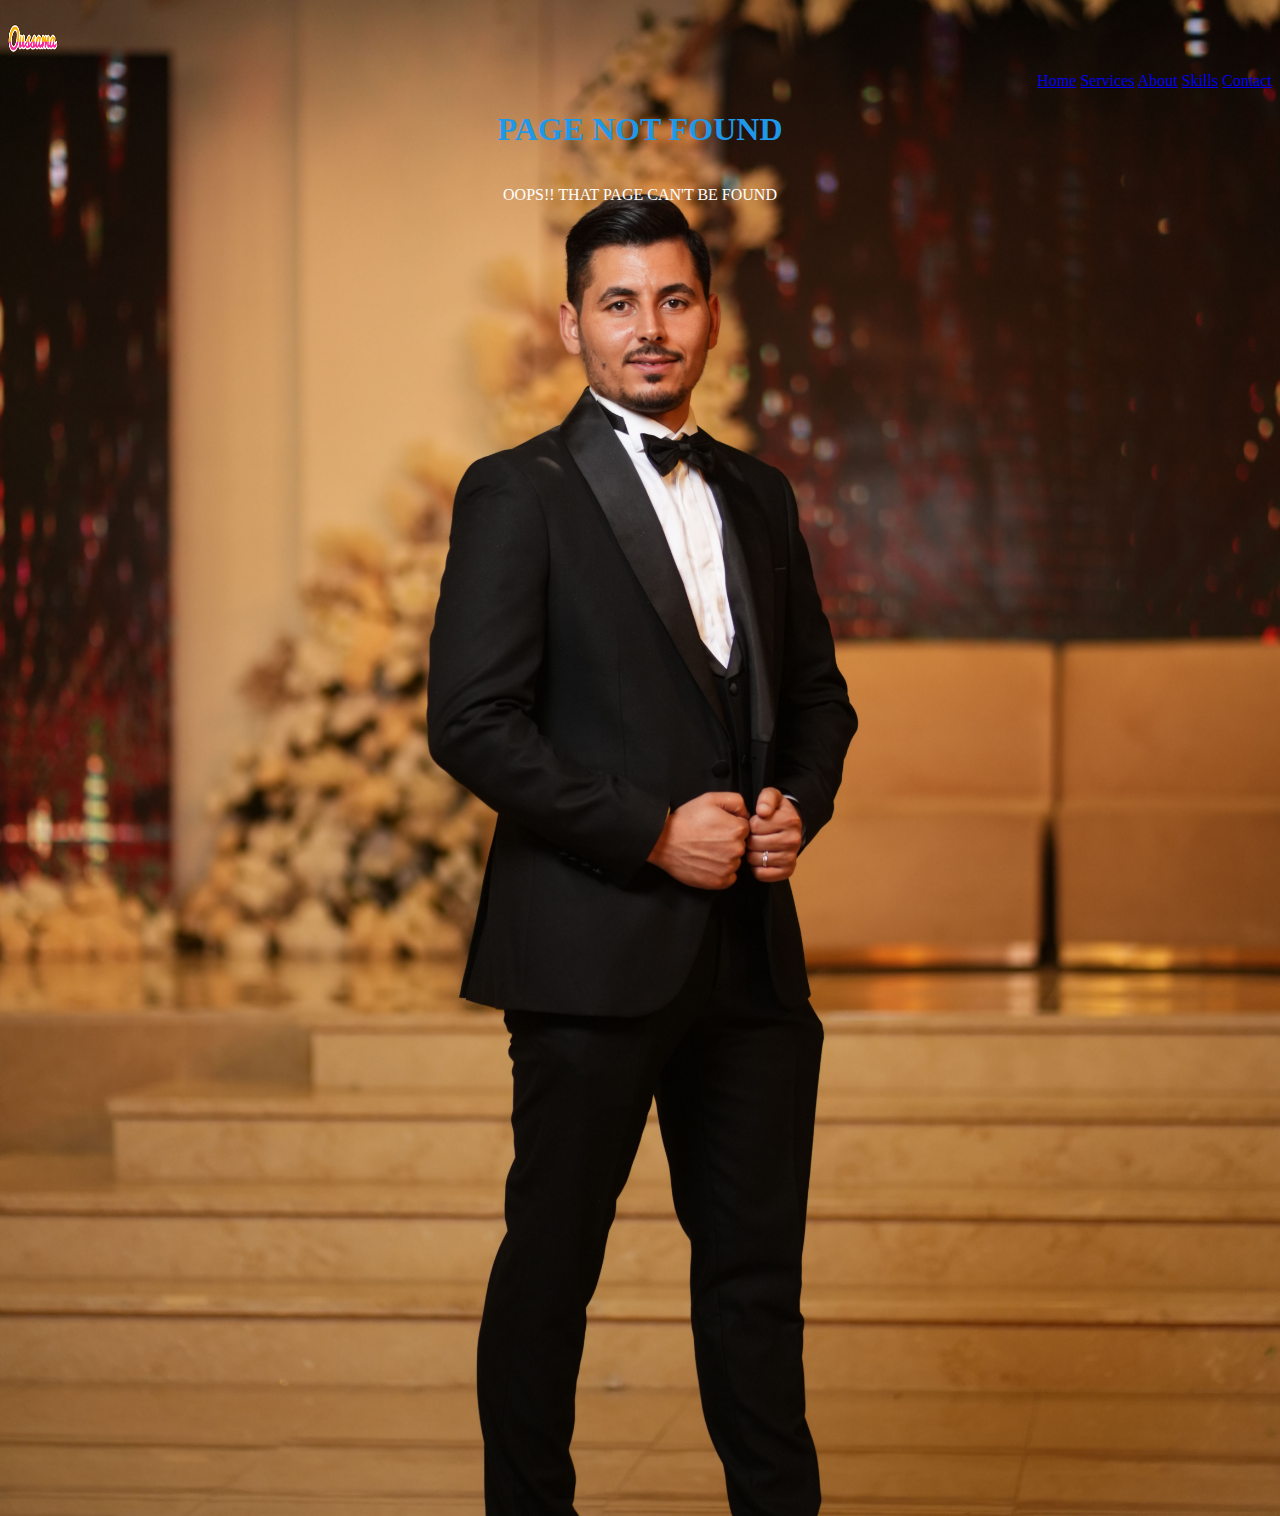
==== 404 not.html @ 18cddf56 "checkpoint" ====
<!DOCTYPE html>
<html>
  <head>
    <style>
      body {
        background-image: url("assets/DSC06690.jpg");
        background-color: #f9f4f4;
        height: 1500px;
        background-position: center;
        background-repeat: no-repeat;
        background-size: cover;
        position: relative;
      }
      h1 {
        color: #1f98e9;
      }
      p {
        color: white;
      }
    </style>
  </head>
    <header>
      <img src="assets/Oussama.png" width="50" height="60" />
      <div style="text-align: right">
        <a href="Home.html" width="20" height="20">Home</a>
        <a href="Services.html" width="20" height="20">Services</a>
        <a href="index.html" width="20" height="20">About</a>
        <a href="404 not.html" width="20" height="20">Skills</a>
        <a href="Contact.html" width="20" height="20">Contact</a>
      </div>
    </header>
    <div style="display: flex; justify-content: center; align-items: center;">
        <h1>PAGE NOT FOUND</h1>
    </div>
    <div style="display: flex; justify-content: center; align-items: center;">
        <p>OOPS!! THAT PAGE CAN'T BE FOUND<p>
    </div>

  </body>
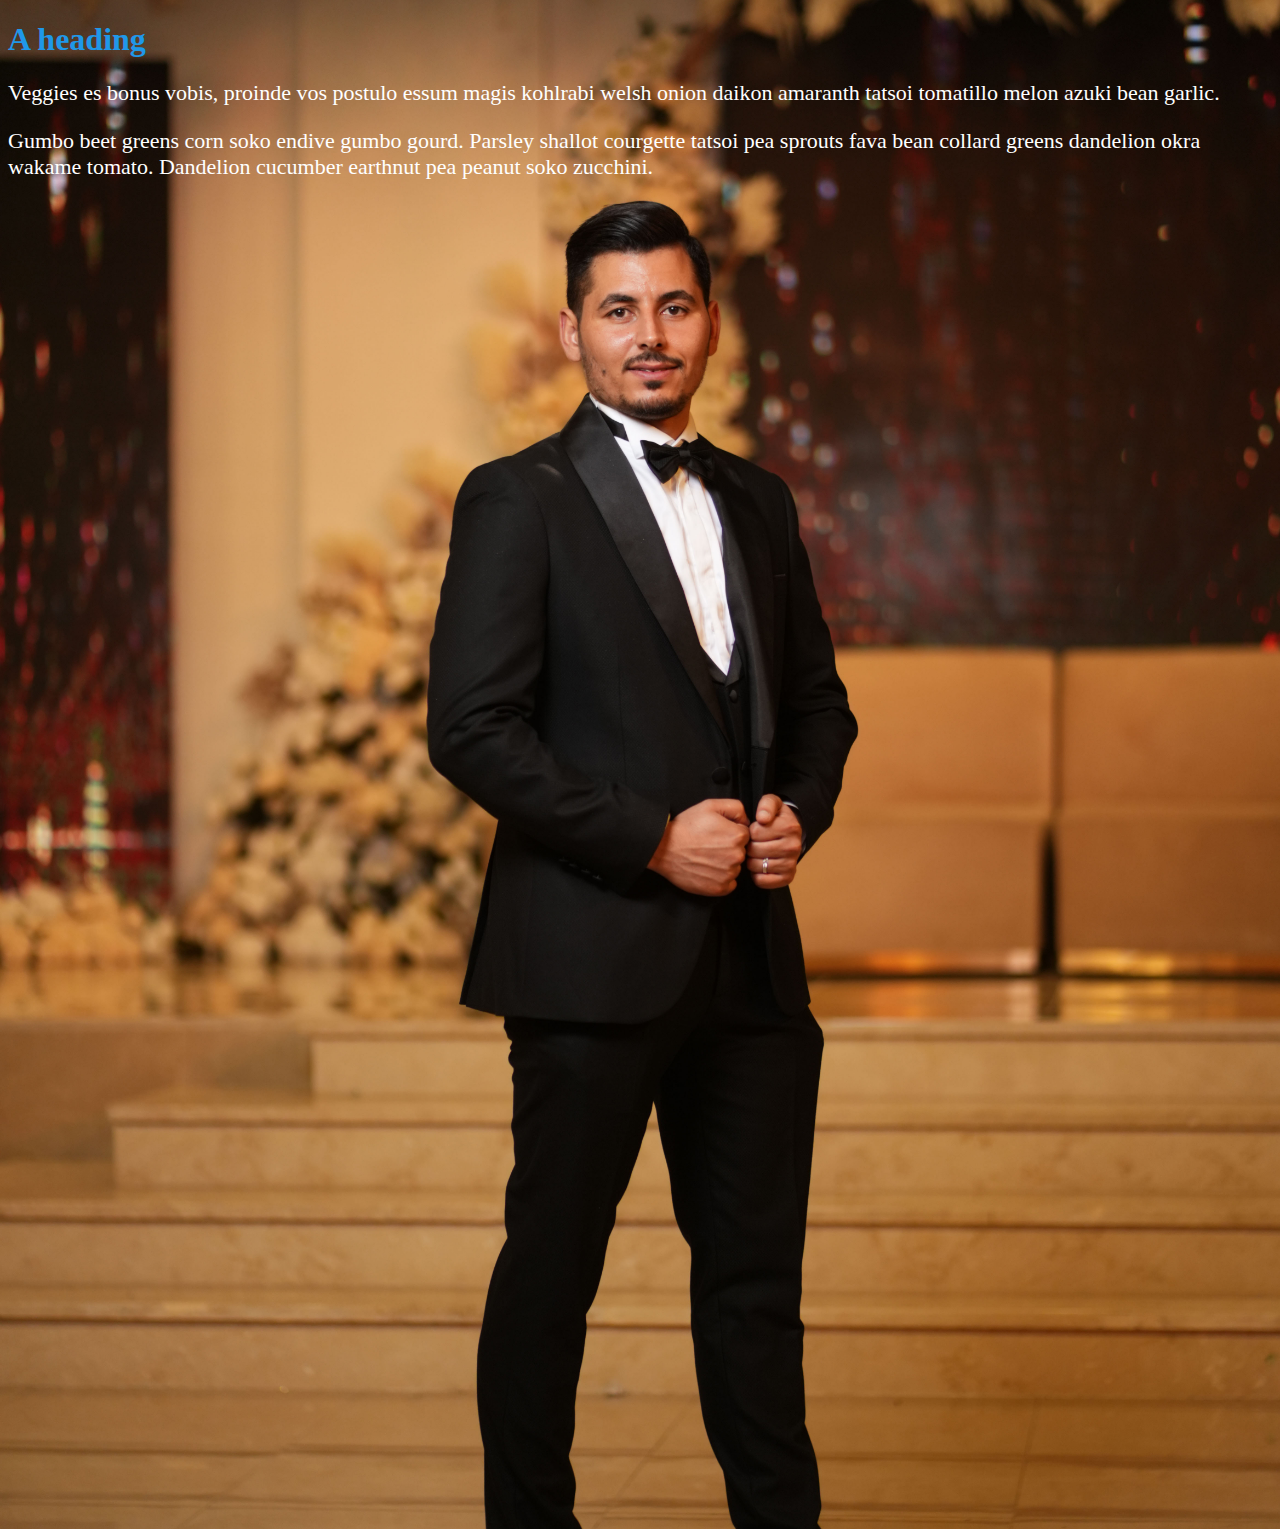
==== commit 9b60d557: "go my code" ====
--- a/404 not.html
+++ b/404 not.html
@@ -1,39 +1,22 @@
 <!DOCTYPE html>
 <html>
   <head>
-    <style>
-      body {
-        background-image: url("assets/DSC06690.jpg");
-        background-color: #f9f4f4;
-        height: 1500px;
-        background-position: center;
-        background-repeat: no-repeat;
-        background-size: cover;
-        position: relative;
-      }
-      h1 {
-        color: #1f98e9;
-      }
-      p {
-        color: white;
-      }
-    </style>
+    <meta charset="" />
+		<link rel="stylesheet" href="styles.css" />
   </head>
-    <header>
-      <img src="assets/Oussama.png" width="50" height="60" />
-      <div style="text-align: right">
-        <a href="Home.html" width="20" height="20">Home</a>
-        <a href="Services.html" width="20" height="20">Services</a>
-        <a href="index.html" width="20" height="20">About</a>
-        <a href="404 not.html" width="20" height="20">Skills</a>
-        <a href="Contact.html" width="20" height="20">Contact</a>
-      </div>
-    </header>
-    <div style="display: flex; justify-content: center; align-items: center;">
-        <h1>PAGE NOT FOUND</h1>
-    </div>
-    <div style="display: flex; justify-content: center; align-items: center;">
-        <p>OOPS!! THAT PAGE CAN'T BE FOUND<p>
-    </div>
+  <body>
+    <article>
+      <h1>A heading</h1>
+      <p class="roboto">
+        Veggies es bonus vobis, proinde vos postulo essum magis kohlrabi welsh
+        onion daikon amaranth tatsoi tomatillo melon azuki bean garlic.
+      </p>
 
-  </body>+      <p class="roboto">
+        Gumbo beet greens corn soko endive gumbo gourd. Parsley shallot
+        courgette tatsoi pea sprouts fava bean collard greens dandelion okra
+        wakame tomato. Dandelion cucumber earthnut pea peanut soko zucchini.
+      </p>
+    </article>
+  </body>
+</html>
--- a/styles.css
+++ b/styles.css
@@ -0,0 +1,69 @@
+body {
+    background-image: url("assets/DSC06690.jpg");
+    background-color: #f9f4f4;
+    height: 1500px;
+    background-position: center;
+    background-repeat: no-repeat;
+    background-size: cover;
+    position: relative;
+  }
+  h1 {
+    color: #1f98e9;
+  }
+  p {
+    color: white;
+  }
+
+label{
+  color: white;
+}
+.box1{
+    width: 50px;
+    height: 60px;
+}
+.box2{
+    width: 20px;
+     height: 20px;
+     }
+ .box3{
+     width: 20px;
+     height: 20px;
+   }
+     
+ p.roboto {
+    font-family: 'Roboto Slab';
+    font-size: 22px;
+ }
+ .centre1 {
+    display: flex;
+    justify-content: center;
+  }
+ .aligne1{
+  display: flex;
+ }
+ .aligne2{
+  width: 70%;
+ }
+ .image1{
+  width: 200px;
+  height: 130px; }
+.image2{
+  width: 300px;
+  height: 210px; }
+
+.image3{
+    width: 100px;
+    height: 80px;
+  
+   }
+   .image4{
+    width: 500px;
+    height: 450px;
+  
+   }
+ .division5{
+  float: right;
+ }
+ .division6 {
+  text-align: center;
+ }